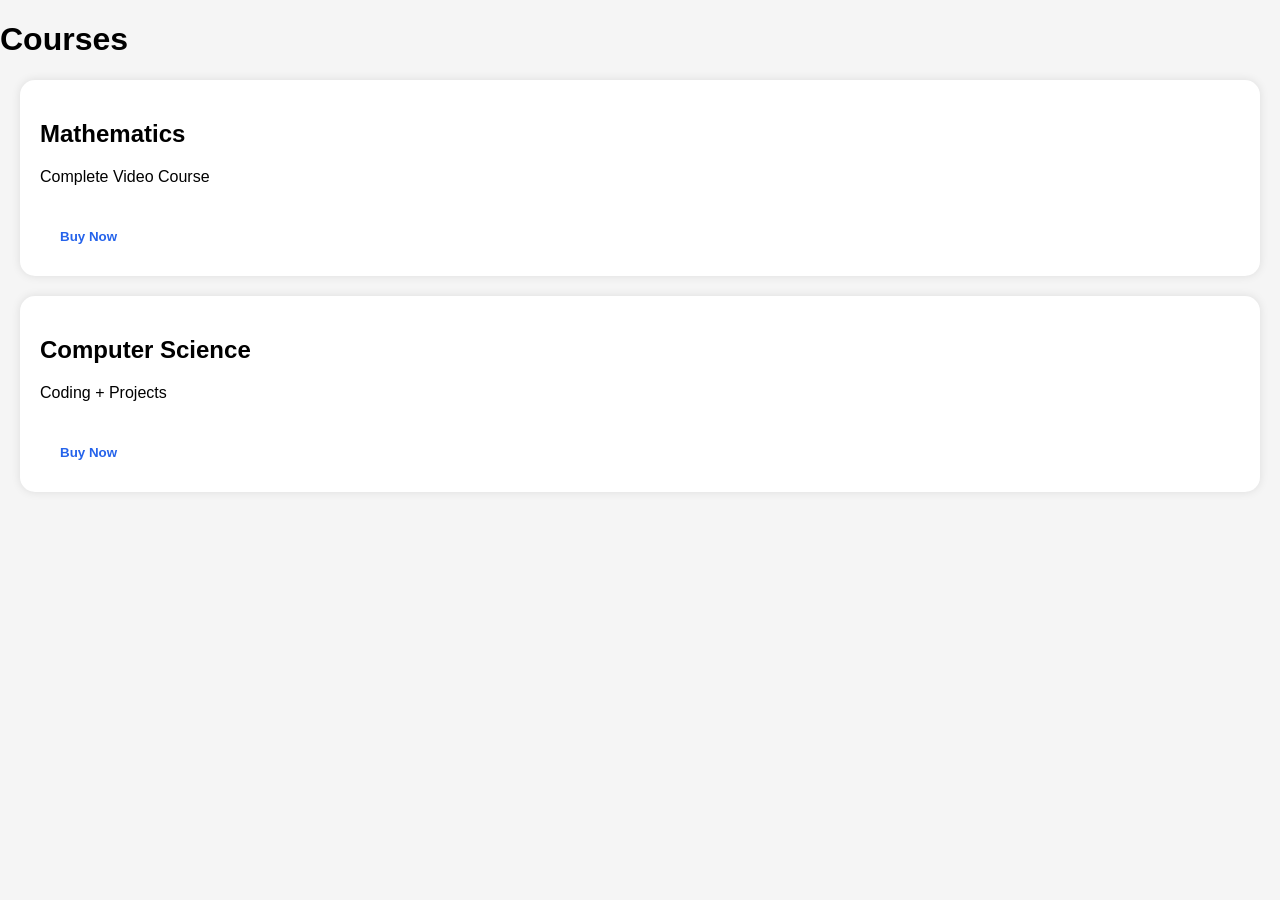
==== courses.html @ a48f70b5 "Add files via upload" ====
<!DOCTYPE html>
<html>

<head>

<title>Courses</title>

<link rel="stylesheet" href="style.css">

</head>

<body>

<h1>Courses</h1>

<div class="card">

<h2>Mathematics</h2>

<p>Complete Video Course</p>

<a href="payment.html">
<button>Buy Now</button>
</a>

</div>

<div class="card">

<h2>Computer Science</h2>

<p>Coding + Projects</p>

<a href="payment.html">
<button>Buy Now</button>
</a>

</div>

</body>
</html>
---- style.css ----
body{
  margin:0;
  font-family:Arial;
  background:#f5f5f5;
}

/* Navbar */

nav{
  background:#2563eb;
  color:white;
  padding:15px 20px;
  display:flex;
  justify-content:space-between;
  align-items:center;
}

nav a{
  color:white;
  text-decoration:none;
  margin-left:15px;
  font-weight:bold;
}

/* Hero */

.hero{
  background:linear-gradient(to right,#2563eb,#4f46e5);
  color:white;
  text-align:center;
  padding:80px 20px;
}

.hero h1{
  font-size:40px;
}

.hero p{
  font-size:18px;
}

/* Buttons */

button{
  background:white;
  color:#2563eb;
  border:none;
  padding:12px 20px;
  border-radius:10px;
  font-weight:bold;
  margin-top:15px;
}

/* Features */

.features{
  display:grid;
  grid-template-columns:repeat(auto-fit,minmax(220px,1fr));
  gap:20px;
  padding:20px;
}

/* Cards */

.card{
  background:white;
  padding:20px;
  border-radius:15px;
  margin:20px;
  box-shadow:0 0 10px rgba(0,0,0,0.1);
}

/* Footer */

footer{
  background:black;
  color:white;
  text-align:center;
  padding:20px;
  margin-top:30px;
}
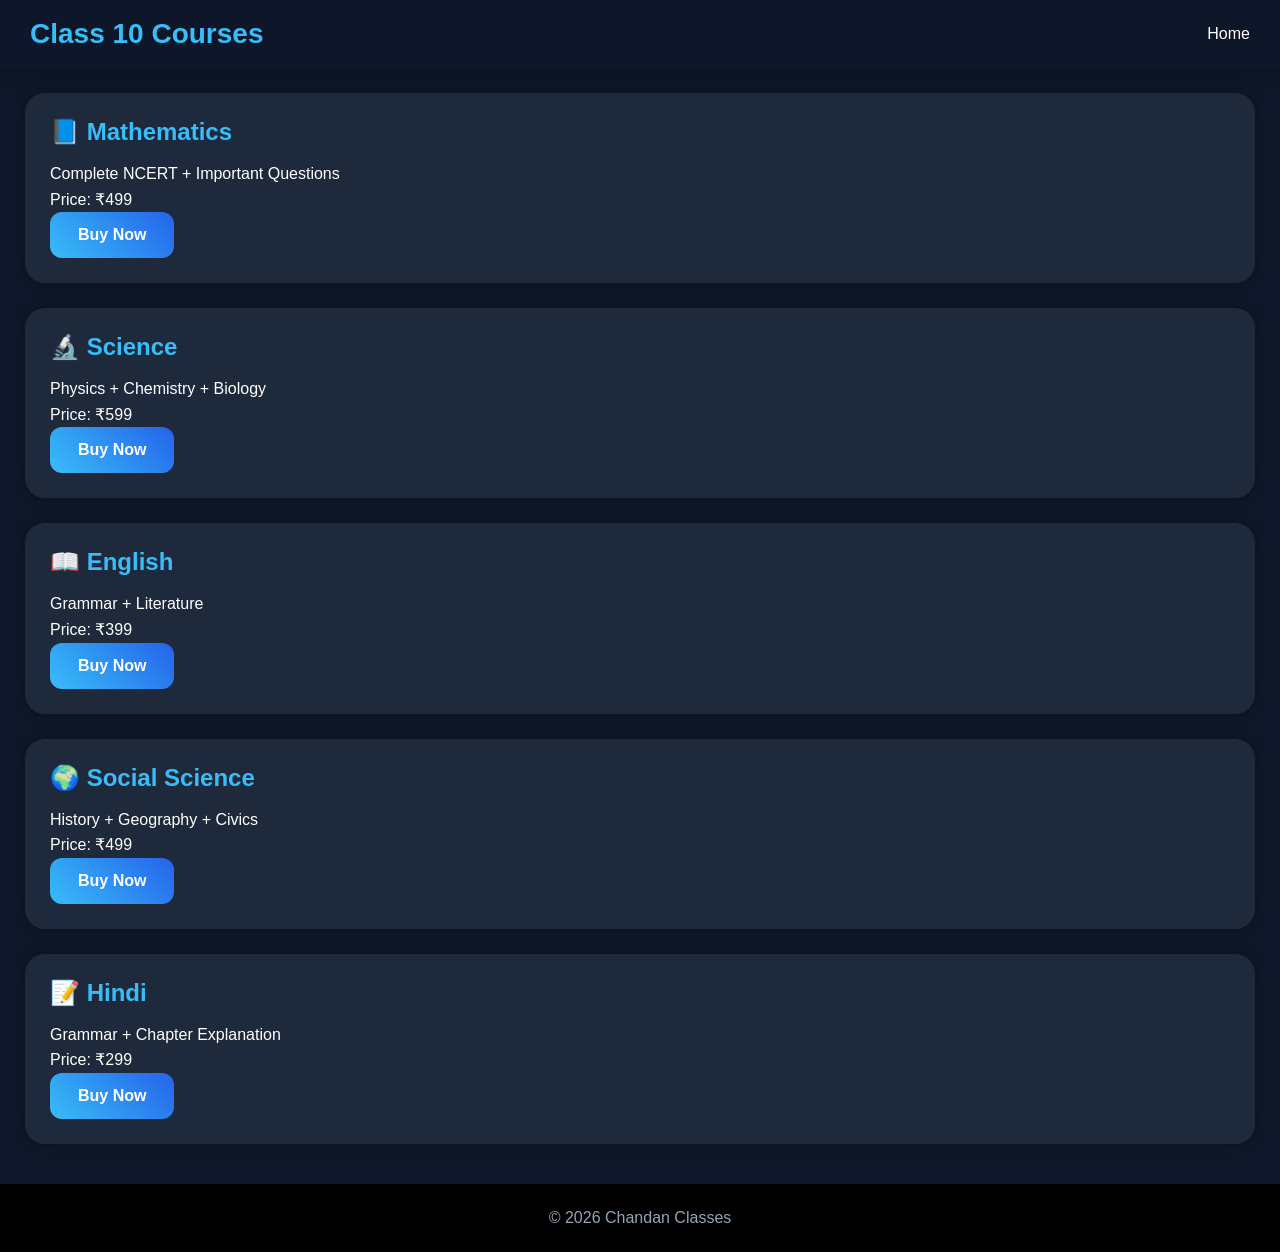
==== commit 7ac48742: "Add files via upload" ====
--- a/courses.html
+++ b/courses.html
@@ -1,41 +1,64 @@
 <!DOCTYPE html>
 <html>
-
 <head>
-
 <title>Courses</title>
-
 <link rel="stylesheet" href="style.css">
-
 </head>
-
 <body>
 
-<h1>Courses</h1>
+<nav>
+<h2>Class 10 Courses</h2>
+<a href="index.html">Home</a>
+</nav>
 
 <div class="card">
-
-<h2>Mathematics</h2>
-
-<p>Complete Video Course</p>
-
-<a href="payment.html">
+<h2>📘 Mathematics</h2>
+<p>Complete NCERT + Important Questions</p>
+<p>Price: ₹499</p>
+<a href="upi-payment.html">
 <button>Buy Now</button>
 </a>
-
 </div>
 
 <div class="card">
-
-<h2>Computer Science</h2>
-
-<p>Coding + Projects</p>
-
-<a href="payment.html">
+<h2>🔬 Science</h2>
+<p>Physics + Chemistry + Biology</p>
+<p>Price: ₹599</p>
+<a href="upi-payment.html">
 <button>Buy Now</button>
 </a>
+</div>
 
+<div class="card">
+<h2>📖 English</h2>
+<p>Grammar + Literature</p>
+<p>Price: ₹399</p>
+<a href="upi-payment.html">
+<button>Buy Now</button>
+</a>
 </div>
+
+<div class="card">
+<h2>🌍 Social Science</h2>
+<p>History + Geography + Civics</p>
+<p>Price: ₹499</p>
+<a href="upi-payment.html">
+<button>Buy Now</button>
+</a>
+</div>
+
+<div class="card">
+<h2>📝 Hindi</h2>
+<p>Grammar + Chapter Explanation</p>
+<p>Price: ₹299</p>
+<a href="upi-payment.html">
+<button>Buy Now</button>
+</a>
+</div>
+
+<footer>
+<p>© 2026 Chandan Classes</p>
+</footer>
 
 </body>
 </html>
--- a/style.css
+++ b/style.css
@@ -1,81 +1,199 @@
+*{
+  margin:0;
+  padding:0;
+  box-sizing:border-box;
+  font-family:Arial, sans-serif;
+}
+
 body{
-  margin:0;
-  font-family:Arial;
-  background:#f5f5f5;
+  background:#0f172a;
+  color:white;
 }
 
 /* Navbar */
 
 nav{
-  background:#2563eb;
-  color:white;
-  padding:15px 20px;
+  background:rgba(15,23,42,0.9);
+  backdrop-filter:blur(10px);
   display:flex;
   justify-content:space-between;
   align-items:center;
+  padding:18px 30px;
+  position:sticky;
+  top:0;
+  z-index:1000;
+  box-shadow:0 4px 15px rgba(0,0,0,0.3);
+}
+
+nav h2{
+  color:#38bdf8;
+  font-size:28px;
 }
 
 nav a{
   color:white;
   text-decoration:none;
-  margin-left:15px;
-  font-weight:bold;
+  margin-left:20px;
+  font-size:16px;
+  transition:0.3s;
 }
 
-/* Hero */
+nav a:hover{
+  color:#38bdf8;
+}
+
+/* Hero Section */
 
 .hero{
-  background:linear-gradient(to right,#2563eb,#4f46e5);
-  color:white;
+  min-height:90vh;
+  display:flex;
+  flex-direction:column;
+  justify-content:center;
+  align-items:center;
   text-align:center;
-  padding:80px 20px;
+  padding:40px;
+  background:linear-gradient(135deg,#2563eb,#7c3aed);
 }
 
 .hero h1{
-  font-size:40px;
+  font-size:55px;
+  margin-bottom:20px;
 }
 
 .hero p{
-  font-size:18px;
+  font-size:20px;
+  max-width:700px;
+  margin-bottom:25px;
 }
 
 /* Buttons */
 
 button{
-  background:white;
-  color:#2563eb;
+  background:linear-gradient(45deg,#38bdf8,#2563eb);
+  color:white;
   border:none;
-  padding:12px 20px;
+  padding:14px 28px;
+  border-radius:12px;
+  font-size:16px;
+  cursor:pointer;
+  transition:0.3s;
+  font-weight:bold;
+}
+
+button:hover{
+  transform:scale(1.05);
+  box-shadow:0 0 15px #38bdf8;
+}
+
+/* Box Login/Register */
+
+.box{
+  width:90%;
+  max-width:400px;
+  margin:60px auto;
+  background:#1e293b;
+  padding:30px;
+  border-radius:20px;
+  box-shadow:0 0 20px rgba(0,0,0,0.4);
+}
+
+.box h2{
+  text-align:center;
+  margin-bottom:25px;
+  color:#38bdf8;
+}
+
+.box input{
+  width:100%;
+  padding:14px;
+  margin-top:15px;
+  border:none;
   border-radius:10px;
-  font-weight:bold;
-  margin-top:15px;
+  background:#334155;
+  color:white;
+  font-size:15px;
+}
+
+.box input:focus{
+  outline:none;
+  border:2px solid #38bdf8;
+}
+
+.box button{
+  width:100%;
+  margin-top:20px;
+}
+
+/* Cards */
+
+.card{
+  background:#1e293b;
+  margin:25px;
+  padding:25px;
+  border-radius:20px;
+  box-shadow:0 0 15px rgba(0,0,0,0.3);
+  transition:0.3s;
+}
+
+.card:hover{
+  transform:translateY(-5px);
+}
+
+.card h2{
+  margin-bottom:15px;
+  color:#38bdf8;
+}
+
+.card p{
+  line-height:1.6;
 }
 
 /* Features */
 
 .features{
   display:grid;
-  grid-template-columns:repeat(auto-fit,minmax(220px,1fr));
-  gap:20px;
-  padding:20px;
+  grid-template-columns:repeat(auto-fit,minmax(250px,1fr));
+  gap:25px;
+  padding:40px;
 }
 
-/* Cards */
+/* Video */
 
-.card{
-  background:white;
-  padding:20px;
-  border-radius:15px;
-  margin:20px;
-  box-shadow:0 0 10px rgba(0,0,0,0.1);
+video{
+  width:100%;
+  border-radius:20px;
+  margin-top:20px;
 }
 
 /* Footer */
 
 footer{
   background:black;
-  color:white;
   text-align:center;
-  padding:20px;
-  margin-top:30px;
+  padding:25px;
+  margin-top:40px;
+  color:#94a3b8;
+}
+
+/* Mobile Responsive */
+
+@media(max-width:768px){
+
+  nav{
+    flex-direction:column;
+    gap:15px;
+  }
+
+  .hero h1{
+    font-size:36px;
+  }
+
+  .hero p{
+    font-size:16px;
+  }
+
+  .card{
+    margin:15px;
+  }
+
 }
